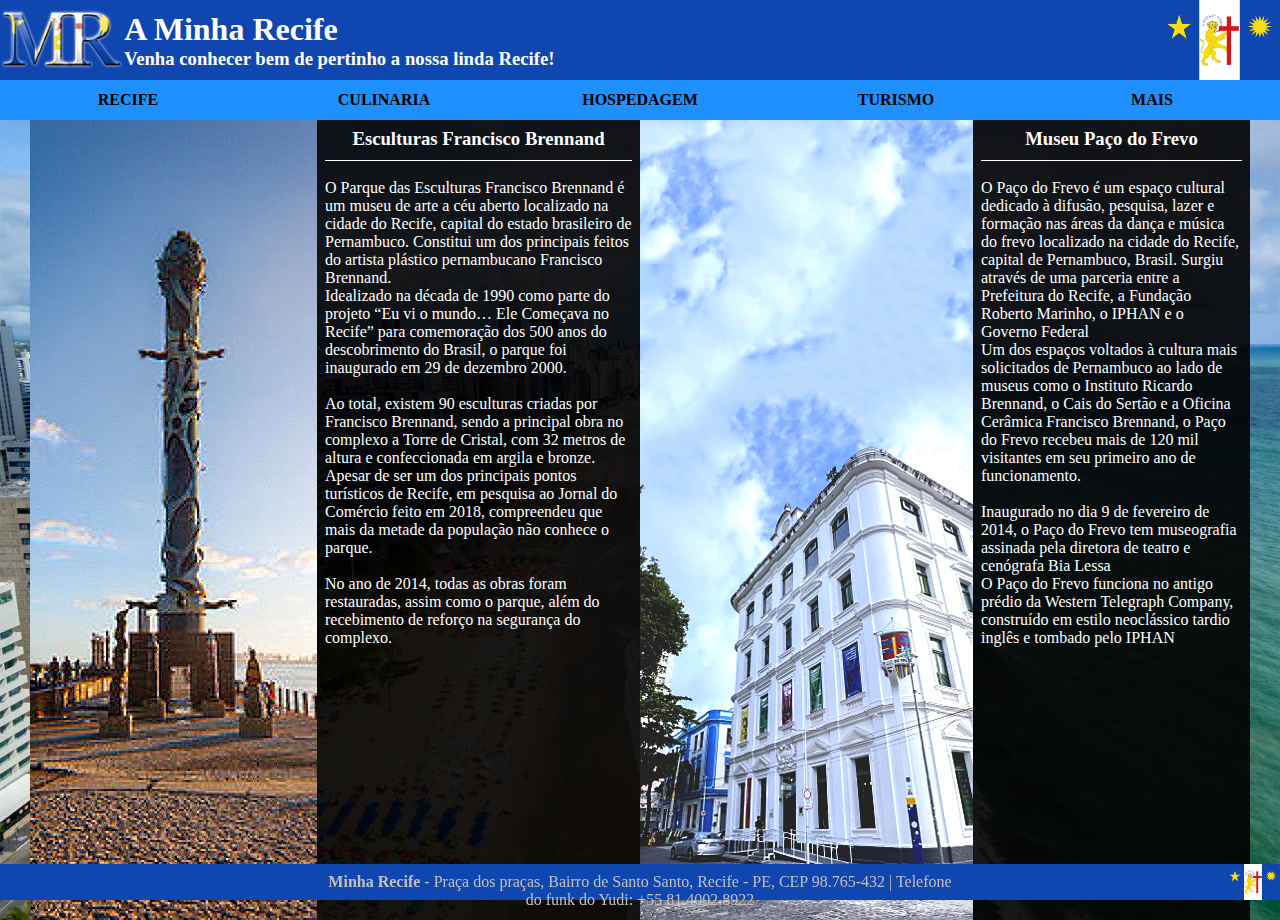
==== turismo.html @ 606f0f86 "Pagina de turismo e novas imagens" ====
<!--
Com a página sobre o Marco Zero feita, é necessário de uma outra página e de um link que leve até ela.
Na nova página, fale sobre dois outros pontos turísticos do Recife Antigo e siga os pré-requisitos a seguir: 

 1. crie um link que irá direcionar para essa nova página; 
 2. adicione imagens sobre os lugares. 

 Trabalhe esse código em seu IDE, suba ele para sua conta no GitHub e compartilhe o link desse projeto
 no campo ao lado para que outros desenvolvedores possam analisá-lo.
-->
<!DOCTYPE html>
<html lang="pt-br">

<head>
    <meta charset="UTF-8">
    <meta name="viewport" content="width=device-width, initial-scale=1.0">
    <title>Minha Recife</title>
    <style>
        * {
            margin: 0;
            padding: 0;
        }

        body {
            background-image: url("./src/bg.jpg");
            background-repeat: no-repeat;
            background-size: cover;
        }

        header {
            display: flex;
            height: 80px;
            align-items: center;
            background-color: #1046B0;
            color: white;
        }

        footer {
            position: fixed;
            bottom: 0;
            height: 4%;
            width: 100%;
        }

        li {
            display: flex;
            width: 20%;
            height: 40px;
            align-items: center;
            justify-content: center;
        }

        li:hover {
            background-color: #07D;
            cursor: pointer;
        }

        a {
            text-decoration: none;
            font-weight: bold;
            color: black;
            font-weight: bold;
        }

        a:visited {
            color: black;
        }

        a:hover {
            transform: scale(1.1);
        }

        #imagens {
            width: 50%;
            height: 80%;
            position: absolute;
            display: flex;
            flex-direction: column;
            overflow-x: hidden;
            overflow-y: auto;
            ;
        }

        #imagens div {
            box-sizing: border-box;
            display: flex;
            height: 50%;
            margin: 8px;
        }

        #imagens div div {
            background-repeat: no-repeat;
            background-size: cover;
            display: flex;
            flex-direction: column;
            width: 50%;
            height: auto;
            text-align: center;
            transition: transform 1s;
        }

        #imagens div div:hover {
            transform: scale(1.05);
        }

        #imagens div div p {
            background-color: rgba(0, 0, 0, 0.5);
            color: white;
            height: 30%;
            display: flex;
            justify-content: center;
            align-items: center;
        }

        span {
            font-weight: bold;
        }
        main{
            box-sizing: border-box;
            padding: 0 30px;
        }
        section div {
            width: 50%;
        }

        section div div {
            display: flex;
            width: 100%;
            flex-direction: row;
            flex-wrap: nowrap; 
        }

        section div div div {
            padding: 8px;
            display: flex;
            color: #FFF;
            flex-direction: column;
            background-color: rgba(0, 0, 0, 0.9);
        }
    </style>
</head>

<body>
    <header>
        <img src="./src/img3.png" alt="Logo Minha Recife" height="100%">
        <div>
            <h1>A Minha Recife</h1>
            <h3>Venha conhecer bem de pertinho a nossa linda Recife!</h3>
        </div>
        <img src="./src/img2.jpg" alt="Bandeira de Recife" style="position: absolute; right: 0; height:80px;">
    </header>
    <nav>
        <ul style="list-style: none; display: flex; background-color: dodgerblue;">
            <li><a href="index.html">RECIFE</a></li>
            <li><a href="#">CULINARIA</a></li>
            <li><a href="#">HOSPEDAGEM</a></li>
            <li><a href="turismo.html">TURISMO</a></li>
            <li><a href="#">MAIS</a></li>
        </ul>
    </nav>
    <main>
        <section style="display: flex; width: 100%; height: 100%;">
            <div class="colunas">
                <div>
                    <img src="./src/efb.jpg" alt="Esculturas Francisco Brennand">
                    <div>
                        <h3 style="text-align: center; border-bottom: 1px solid #FFF; padding-bottom: 10px;">Esculturas
                            Francisco Brennand</h3>
                        <br>
                        <p>O Parque das Esculturas Francisco Brennand é um museu de arte a céu aberto localizado na cidade
                            do Recife, capital do estado brasileiro de Pernambuco. Constitui um dos principais feitos do
                            artista plástico pernambucano Francisco Brennand.
                            <br>
                            Idealizado na década de 1990 como parte do projeto “Eu vi o mundo… Ele Começava no Recife” para
                            comemoração dos 500 anos do descobrimento do Brasil, o parque foi inaugurado em 29 de dezembro
                            2000.
                            <br><br>
                            Ao total, existem 90 esculturas criadas por Francisco Brennand, sendo a principal obra no
                            complexo a Torre de Cristal, com 32 metros de altura e confeccionada em argila e bronze.
                            <br>
                            Apesar de ser um dos principais pontos turísticos de Recife, em pesquisa ao Jornal do Comércio
                            feito em 2018, compreendeu que mais da metade da população não conhece o parque.
                            <br><br>
                            No ano de 2014, todas as obras foram restauradas, assim como o parque, além do recebimento de
                            reforço na segurança do complexo.
                        </p>
                    </div>
                </div>
            </div>
            <div id="colunas" style="border-right: 20px;">
                <div>
                    <img src="./src/mpf.jpg" alt="Esculturas Francisco Brennand">
                    <div>
                        <h3 style="text-align: center; border-bottom: 1px solid #FFF; padding-bottom: 10px;">Museu Paço do
                            Frevo</h3>
                        <br>
                        <p>
                            O Paço do Frevo é um espaço cultural dedicado à difusão, pesquisa, lazer e formação nas áreas da
                            dança e música do frevo localizado na cidade do Recife, capital de Pernambuco, Brasil.
                            Surgiu através de uma parceria entre a Prefeitura do Recife, a Fundação Roberto Marinho, o IPHAN
                            e o Governo Federal
                            <br>
                            Um dos espaços voltados à cultura mais solicitados de Pernambuco ao lado de museus como o
                            Instituto Ricardo Brennand,
                            o Cais do Sertão e a Oficina Cerâmica Francisco Brennand, o Paço do Frevo recebeu mais de 120
                            mil visitantes em seu primeiro ano de funcionamento.
                            <br><br>
                            Inaugurado no dia 9 de fevereiro de 2014, o Paço do Frevo tem museografia assinada pela diretora
                            de teatro e cenógrafa Bia Lessa
                            <br>
                            O Paço do Frevo funciona no antigo prédio da Western Telegraph Company, construído em estilo
                            neoclássico tardio inglês e tombado pelo IPHAN
                            <br><br>
                        </p>
                    </div>
                </div>
            </div>
        </section>
    </main>
    <footer style="background-color: #1046B0; color: silver;">
        <p style="position: absolute; left: 50%; transform: translateX(-50%); text-align: center; top: 25%;"><span>Minha
                Recife</span> - Praça dos praças, Bairro de Santo Santo, Recife - PE, CEP 98.765-432 | Telefone do funk
            do Yudi: +55 81 4002.8922</p>
        <img src="./src/img2.jpg" alt="" style="position: absolute; top: 0; right: 0; height: 100%;">
    </footer>
</body>

</html>
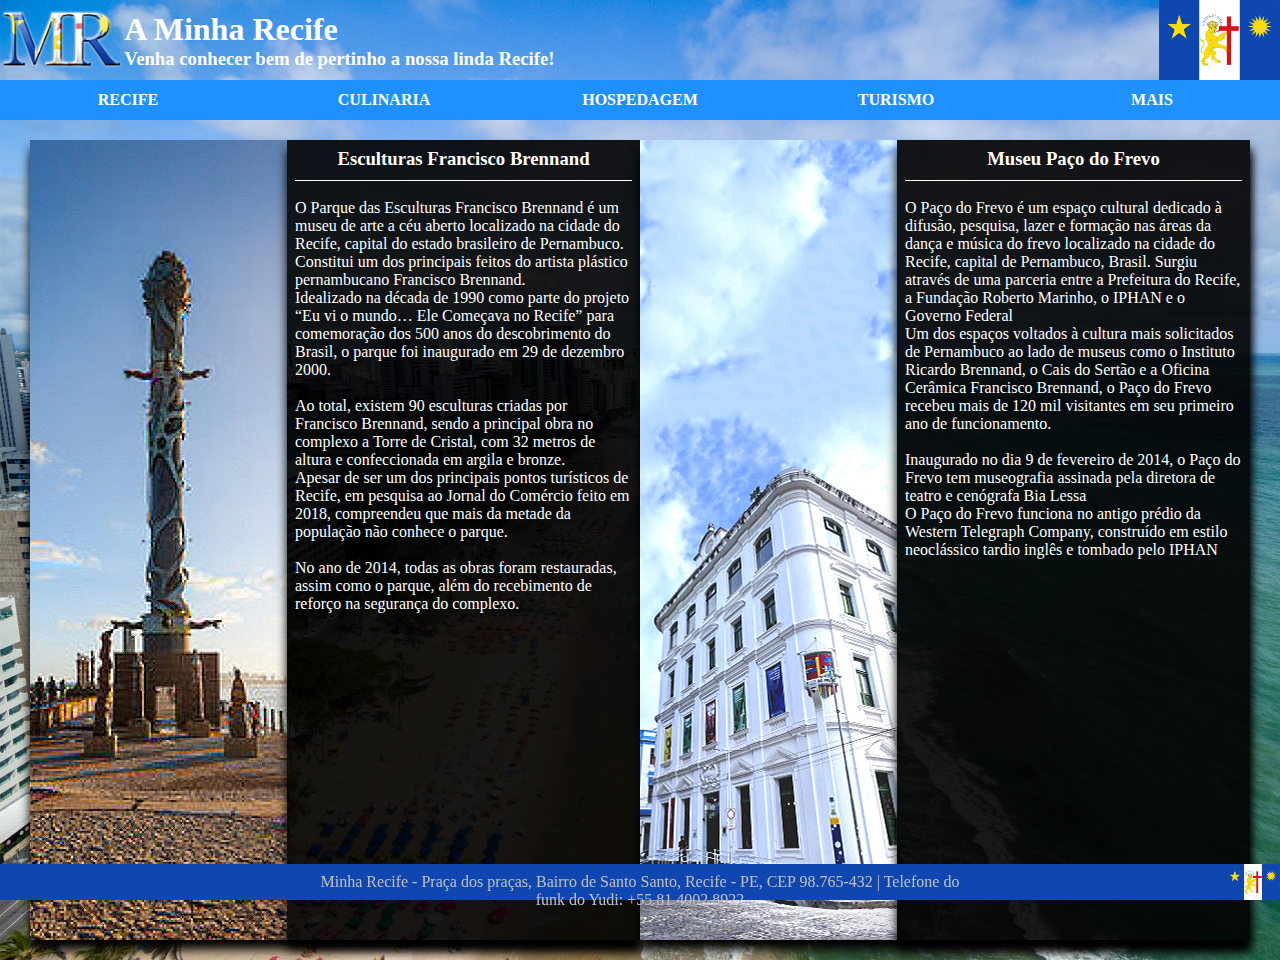
==== commit 0a955429: "Criado css, alterado levemete o template, etc." ====
--- a/turismo.html
+++ b/turismo.html
@@ -15,129 +15,7 @@
     <meta charset="UTF-8">
     <meta name="viewport" content="width=device-width, initial-scale=1.0">
     <title>Minha Recife</title>
-    <style>
-        * {
-            margin: 0;
-            padding: 0;
-        }
-
-        body {
-            background-image: url("./src/bg.jpg");
-            background-repeat: no-repeat;
-            background-size: cover;
-        }
-
-        header {
-            display: flex;
-            height: 80px;
-            align-items: center;
-            background-color: #1046B0;
-            color: white;
-        }
-
-        footer {
-            position: fixed;
-            bottom: 0;
-            height: 4%;
-            width: 100%;
-        }
-
-        li {
-            display: flex;
-            width: 20%;
-            height: 40px;
-            align-items: center;
-            justify-content: center;
-        }
-
-        li:hover {
-            background-color: #07D;
-            cursor: pointer;
-        }
-
-        a {
-            text-decoration: none;
-            font-weight: bold;
-            color: black;
-            font-weight: bold;
-        }
-
-        a:visited {
-            color: black;
-        }
-
-        a:hover {
-            transform: scale(1.1);
-        }
-
-        #imagens {
-            width: 50%;
-            height: 80%;
-            position: absolute;
-            display: flex;
-            flex-direction: column;
-            overflow-x: hidden;
-            overflow-y: auto;
-            ;
-        }
-
-        #imagens div {
-            box-sizing: border-box;
-            display: flex;
-            height: 50%;
-            margin: 8px;
-        }
-
-        #imagens div div {
-            background-repeat: no-repeat;
-            background-size: cover;
-            display: flex;
-            flex-direction: column;
-            width: 50%;
-            height: auto;
-            text-align: center;
-            transition: transform 1s;
-        }
-
-        #imagens div div:hover {
-            transform: scale(1.05);
-        }
-
-        #imagens div div p {
-            background-color: rgba(0, 0, 0, 0.5);
-            color: white;
-            height: 30%;
-            display: flex;
-            justify-content: center;
-            align-items: center;
-        }
-
-        span {
-            font-weight: bold;
-        }
-        main{
-            box-sizing: border-box;
-            padding: 0 30px;
-        }
-        section div {
-            width: 50%;
-        }
-
-        section div div {
-            display: flex;
-            width: 100%;
-            flex-direction: row;
-            flex-wrap: nowrap; 
-        }
-
-        section div div div {
-            padding: 8px;
-            display: flex;
-            color: #FFF;
-            flex-direction: column;
-            background-color: rgba(0, 0, 0, 0.9);
-        }
-    </style>
+    <link rel="stylesheet" href="style.css">
 </head>
 
 <body>
@@ -159,7 +37,7 @@
         </ul>
     </nav>
     <main>
-        <section style="display: flex; width: 100%; height: 100%;">
+        <section class="selecao">
             <div class="colunas">
                 <div>
                     <img src="./src/efb.jpg" alt="Esculturas Francisco Brennand">
@@ -183,7 +61,7 @@
                             <br><br>
                             No ano de 2014, todas as obras foram restauradas, assim como o parque, além do recebimento de
                             reforço na segurança do complexo.
-                        </p>
+                        </p><br><br>
                     </div>
                 </div>
             </div>
@@ -210,7 +88,7 @@
                             <br>
                             O Paço do Frevo funciona no antigo prédio da Western Telegraph Company, construído em estilo
                             neoclássico tardio inglês e tombado pelo IPHAN
-                            <br><br>
+                            <br><br><br><br>
                         </p>
                     </div>
                 </div>
--- a/style.css
+++ b/style.css
@@ -0,0 +1,138 @@
+* {
+    margin: 0;
+    padding: 0;
+}
+
+body {
+    background-image: url("./src/bg.jpg");
+    background-repeat: no-repeat;
+    background-size: cover;
+}
+
+header {
+    display: flex;
+    height: 80px;
+    align-items: center;
+    color: white;
+}
+
+footer {
+    position: fixed;
+    bottom: 0;
+    height: 4%;
+    width: 100%;
+}
+ul{
+    list-style: none;
+    display: flex;
+    background-color: rgba(0, 0, 0, 0.7);
+}
+li {
+    display: flex;
+    width: 20%;
+    height: 40px;
+    align-items: center;
+    justify-content: center;
+}
+
+li:hover {
+    background-color: #07D;
+    cursor: pointer;
+}
+
+a {
+    text-decoration: none;
+    font-weight: bold;
+    color: white;
+    font-weight: bold;
+}
+
+a:visited {
+    color: white;
+}
+
+a:hover {
+    transform: scale(1.1);
+}
+
+main {
+    box-sizing: border-box;
+    padding: 20px 30px;
+    height: 100%;
+    font-size: 100%;
+}
+.selecao img{
+}
+.selecao{
+    display: flex;
+    max-height: 800px;
+}
+.selecao div {
+    width: 50%;
+    max-height: 800px;
+}
+
+.selecao div div {
+    max-height: 800px;
+    box-shadow: 0 10px 10px #000;
+    display: flex;
+    width: 100%;
+    flex-direction: row;
+    flex-wrap: nowrap;
+}
+.selecao div div div:hover {
+    transform: scale(1.02);
+}
+
+.selecao div div div {
+    max-height: 800px;
+    overflow-x: hidden; overflow-y: auto;
+    padding: 8px;
+    display: flex;
+    color: #FFF;
+    flex-direction: column;
+    background-color: rgba(0, 0, 0, 0.9);
+}
+
+#imagens {
+    width: 50%;
+    height: 80%;
+    position: absolute;
+    display: flex;
+    flex-direction: column;
+}
+
+#imagens div {
+    box-sizing: border-box;
+    display: flex;
+    height: 50%;
+    margin: 8px;
+}
+
+#imagens div div {
+    background-repeat: no-repeat;
+    background-size: cover;
+    display: flex;
+    flex-direction: column;
+    margin: 8px;
+    width: 50%;
+    height: auto;
+    cursor: pointer;
+    text-align: center;
+    transition: transform 1s;
+    box-shadow: 0 0 10px #000;
+    border-radius: 0 0 20px 20px;
+}
+
+#imagens div div:hover {
+    transform: scale(1.05);
+}
+
+#imagens div div p {
+    background-color: rgba(0, 0, 0, 0.5);
+    color: white;
+    height: 30%;
+    display: flex;
+    justify-content: center;
+    align-items: center;
+}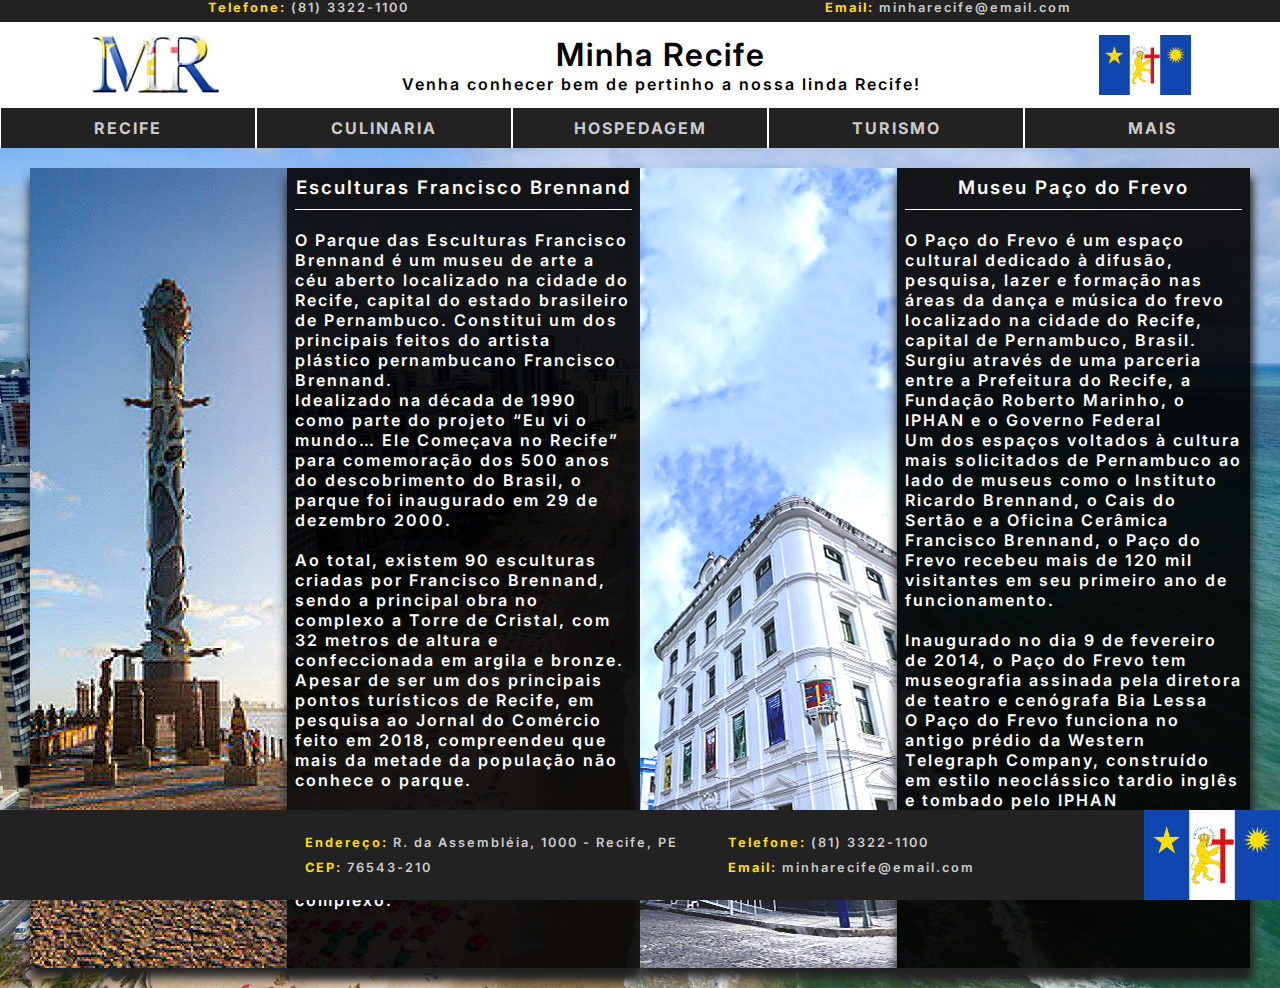
==== commit 15f5312a: "Adaptação do template da pagina turismo" ====
--- a/turismo.html
+++ b/turismo.html
@@ -15,20 +15,30 @@
     <meta charset="UTF-8">
     <meta name="viewport" content="width=device-width, initial-scale=1.0">
     <title>Minha Recife</title>
-    <link rel="stylesheet" href="style.css">
+    <link rel="stylesheet" href="./style.css">
 </head>
 
 <body>
     <header>
-        <img src="./src/img3.png" alt="Logo Minha Recife" height="100%">
         <div>
-            <h1>A Minha Recife</h1>
-            <h3>Venha conhecer bem de pertinho a nossa linda Recife!</h3>
+            <a href="tel:8133221100">
+                <p><span>Telefone: </span>(81) 3322-1100</p>
+            </a>
+            <a href="mailto:minharecife@email.com?subject=Titulo do email&body=Messagem do email">
+                <p><span>Email: </span>minharecife@email.com</p>
+            </a>
         </div>
-        <img src="./src/img2.jpg" alt="Bandeira de Recife" style="position: absolute; right: 0; height:80px;">
+        <div>
+            <img src="./src/img3.png" alt="Logo Minha Recife" height="100%">
+            <div>
+                <h1>Minha Recife</h1>
+                <h4>Venha conhecer bem de pertinho a nossa linda Recife!</h4>
+            </div>
+            <img src="./src/img2.jpg" alt="Bandeira de Recife" height="70%">
+        </div>
     </header>
     <nav>
-        <ul style="list-style: none; display: flex; background-color: dodgerblue;">
+        <ul>
             <li><a href="index.html">RECIFE</a></li>
             <li><a href="#">CULINARIA</a></li>
             <li><a href="#">HOSPEDAGEM</a></li>
@@ -95,10 +105,21 @@
             </div>
         </section>
     </main>
-    <footer style="background-color: #1046B0; color: silver;">
-        <p style="position: absolute; left: 50%; transform: translateX(-50%); text-align: center; top: 25%;"><span>Minha
-                Recife</span> - Praça dos praças, Bairro de Santo Santo, Recife - PE, CEP 98.765-432 | Telefone do funk
-            do Yudi: +55 81 4002.8922</p>
+    <footer>
+        <div>
+            <a href="https://goo.gl/maps/9bDFf8qfFJtjBSdA9">
+                <p><span>Endereço:</span> R. da Assembléia, 1000 - Recife, PE</p>
+                <p><span>CEP:</span> 76543-210</p>
+            </a>
+        </div>
+        <div>
+            <a href="tel:8133221100">
+                <p><span>Telefone: </span>(81) 3322-1100</p>
+            </a>
+            <a href="mailto:minharecife@email.com?subject=Titulo do email&body=Messagem do email">
+                <p><span>Email: </span>minharecife@email.com</p>
+            </a>
+        </div>
         <img src="./src/img2.jpg" alt="" style="position: absolute; top: 0; right: 0; height: 100%;">
     </footer>
 </body>
--- a/style.css
+++ b/style.css
@@ -1,19 +1,67 @@
+@import url('https://fonts.googleapis.com/css2?family=Inter:wght@100;300;600;900&display=swap');
+
+:root {
+    --base: #222;
+    --dest: #FD0;
+}
+
 * {
+    font-family: 'Inter', sans-serif;
+    box-sizing: border-box;
+    letter-spacing: 2px;
+    font-weight: 600;
+    padding: 0;
+    border: 0;
     margin: 0;
-    padding: 0;
+    user-select: none;
+    -webkit-user-drag: none;
+    -webkit-user-select: none;
+}
+
+html {
+    scroll-behavior: smooth;
 }
 
 body {
     background-image: url("./src/bg.jpg");
     background-repeat: no-repeat;
+    background-position: top;
     background-size: cover;
+    background-color: #04B;
+}
+
+span{
+    font-weight: bold;
+    color: var(--dest);
 }
 
 header {
     display: flex;
-    height: 80px;
-    align-items: center;
-    color: white;
+    height: 12vh;
+    color: #000;
+    background-color: #FFF;
+    flex-direction: column;
+}
+
+header div:first-child {
+    display: flex;
+    align-items: center;
+    justify-content: space-around;
+    background-color: var(--base);
+    font-size: 0.8rem;
+    width: 100%;
+    height: 20%;
+}
+
+
+header div:last-child {
+    display: flex;
+    width: 100%;
+    height: 80%;
+    align-items: center;
+    text-align: center;
+    justify-content: space-around;
+
 }
 
 footer {
@@ -22,12 +70,16 @@
     height: 4%;
     width: 100%;
 }
-ul{
+
+nav ul {
     list-style: none;
     display: flex;
-    background-color: rgba(0, 0, 0, 0.7);
-}
-li {
+    background-color: var(--base);
+}
+
+nav li {
+    border-left: 1px solid #FFF;
+    border-right: 1px solid #FFF;
     display: flex;
     width: 20%;
     height: 40px;
@@ -35,38 +87,46 @@
     justify-content: center;
 }
 
-li:hover {
+nav li:hover {
     background-color: #07D;
     cursor: pointer;
 }
 
+nav a{
+    display: flex;
+    align-items: center;
+    justify-content: center;
+    width: 100%;
+}
+
 a {
+    height: 100%;
     text-decoration: none;
     font-weight: bold;
-    color: white;
-    font-weight: bold;
+    color: #CCC;
 }
 
 a:visited {
-    color: white;
+    color: #CCC;
 }
 
 a:hover {
-    transform: scale(1.1);
+    color: #FFF;
 }
 
 main {
-    box-sizing: border-box;
+    display: flex;
+    align-items: center;
+    justify-content: center;
     padding: 20px 30px;
     height: 100%;
-    font-size: 100%;
-}
-.selecao img{
-}
-.selecao{
-    display: flex;
-    max-height: 800px;
-}
+}
+
+.selecao {
+    display: flex;
+    max-height: 800px;
+}
+
 .selecao div {
     width: 50%;
     max-height: 800px;
@@ -74,19 +134,21 @@
 
 .selecao div div {
     max-height: 800px;
-    box-shadow: 0 10px 10px #000;
+    box-shadow: 0 10px 10px var(--base);
     display: flex;
     width: 100%;
     flex-direction: row;
     flex-wrap: nowrap;
 }
+
 .selecao div div div:hover {
     transform: scale(1.02);
 }
 
 .selecao div div div {
     max-height: 800px;
-    overflow-x: hidden; overflow-y: auto;
+    overflow-x: hidden;
+    overflow-y: auto;
     padding: 8px;
     display: flex;
     color: #FFF;
@@ -95,44 +157,58 @@
 }
 
 #imagens {
-    width: 50%;
-    height: 80%;
-    position: absolute;
-    display: flex;
-    flex-direction: column;
+    display: flex;
+    justify-content: space-around;
+    gap: 20px;
 }
 
 #imagens div {
-    box-sizing: border-box;
-    display: flex;
-    height: 50%;
-    margin: 8px;
-}
-
-#imagens div div {
     background-repeat: no-repeat;
     background-size: cover;
-    display: flex;
-    flex-direction: column;
-    margin: 8px;
-    width: 50%;
-    height: auto;
-    cursor: pointer;
+    width: 20vw;
+    height: 50vh;
+    border-radius: 10px;
     text-align: center;
+    overflow: hidden;
     transition: transform 1s;
-    box-shadow: 0 0 10px #000;
-    border-radius: 0 0 20px 20px;
-}
-
-#imagens div div:hover {
-    transform: scale(1.05);
-}
-
-#imagens div div p {
+}
+
+#imagens div:hover {
+ transform: scale(1.04);
+}
+
+#imagens p {
+    color: #FFF;
+    padding: 20px;
+    font-weight: bold;
+    width: 100%;
+    height: 30%;
     background-color: rgba(0, 0, 0, 0.5);
-    color: white;
-    height: 30%;
-    display: flex;
-    justify-content: center;
-    align-items: center;
-}+}
+
+footer {
+    background-color: var(--base);
+    height: 10vh;
+    display: flex;
+    flex-direction: row;
+    align-items: center;
+    justify-content: center;
+    font-size: 0.8rem;
+}
+
+footer div{
+    display: flex;
+    flex-direction: column;
+    gap: 10px;
+    padding: 25px;
+}
+
+footer a:first-child{
+    display: flex;
+    flex-direction: column;
+    gap:  10px;
+}
+
+/*
+    align-items: center;
+    justify-content: center;*/